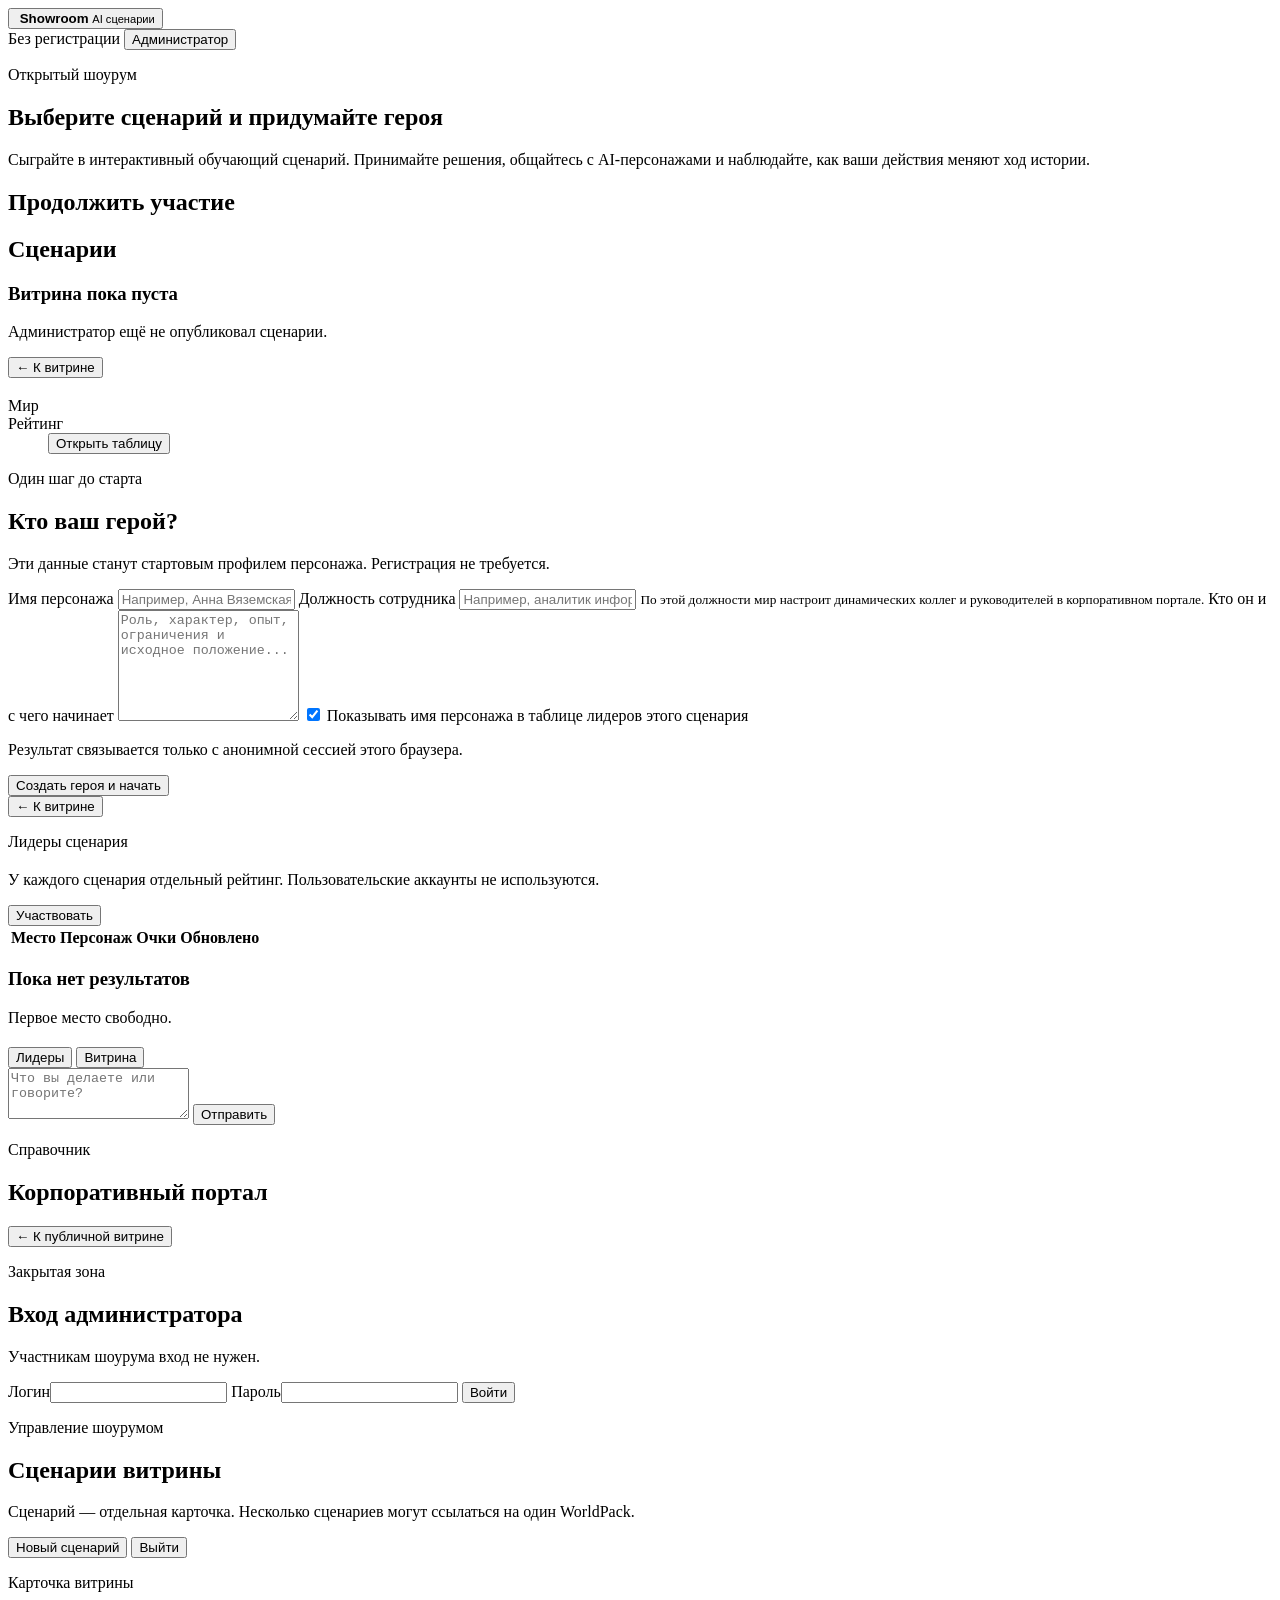
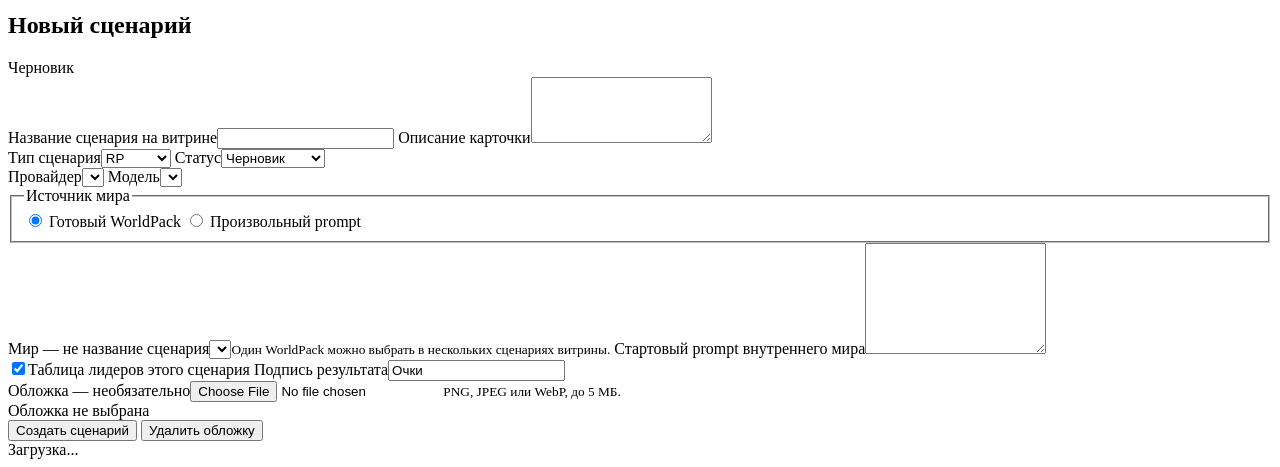
==== rp-showcase-gui/index.html @ 4f639c35 "Move showroom result binding into training worlds" ====
<!doctype html>
<html lang="ru">
<head>
  <meta charset="utf-8">
  <meta name="viewport" content="width=device-width, initial-scale=1">
  <meta name="color-scheme" content="light">
  <title>RP Showroom</title>
  <link rel="stylesheet" href="/styles.css?v=20260729-message-time-corporate-portal">
  <link rel="stylesheet" href="/pt-design.css?v=20260730-storefront-copy">
</head>
<body>
  <div class="ambient ambient-one"></div>
  <div class="ambient ambient-two"></div>

  <header class="site-header">
    <button class="brand-button" id="homeButton" type="button" aria-label="Открыть витрину">
      <span class="brand-mark"><img src="/assets/pt-mark.png" alt=""></span>
      <span>
        <strong>Showroom</strong>
        <small>AI сценарии</small>
      </span>
    </button>
    <div class="header-actions">
      <span class="public-badge">Без регистрации</span>
      <button class="button button-quiet" id="adminButton" type="button">Администратор</button>
    </div>
  </header>

  <main class="page-shell">
    <section class="view active" id="storefrontView">
      <div class="hero-block">
        <p class="eyebrow">Открытый шоурум</p>
        <h1>Выберите сценарий и придумайте героя</h1>
        <p class="hero-copy">Сыграйте в интерактивный обучающий сценарий. Принимайте решения, общайтесь с AI-персонажами и наблюдайте, как ваши действия меняют ход истории.</p>
      </div>

      <section class="resume-section hidden" id="resumeSection">
        <div class="section-heading">
          <div>
            <h2>Продолжить участие</h2>
          </div>
        </div>
        <div class="resume-list" id="resumeList"></div>
      </section>

      <section>
        <div class="section-heading">
          <div>
            <h2>Сценарии</h2>
          </div>
          <span class="muted" id="scenarioCount"></span>
        </div>
        <div class="scenario-grid" id="scenarioGrid"></div>
        <div class="empty-state hidden" id="scenarioEmpty">
          <h3>Витрина пока пуста</h3>
          <p>Администратор ещё не опубликовал сценарии.</p>
        </div>
      </section>
    </section>

    <section class="view" id="startView">
      <button class="back-button" type="button" data-open-view="storefront">← К витрине</button>
      <div class="start-layout">
        <article class="selected-scenario">
          <div class="selected-cover" id="selectedCover"></div>
          <p class="eyebrow" id="selectedMode"></p>
          <h1 id="selectedTitle"></h1>
          <p id="selectedDescription"></p>
          <dl class="scenario-facts">
            <div><dt>Мир</dt><dd id="selectedWorld"></dd></div>
            <div><dt>Рейтинг</dt><dd><button class="text-button" id="selectedLeaderboardButton" type="button">Открыть таблицу</button></dd></div>
          </dl>
        </article>

        <form class="surface form-stack" id="startForm">
          <div>
            <p class="eyebrow">Один шаг до старта</p>
            <h2>Кто ваш герой?</h2>
            <p class="muted">Эти данные станут стартовым профилем персонажа. Регистрация не требуется.</p>
          </div>
          <label>
            <span>Имя персонажа</span>
            <input id="characterNameInput" maxlength="120" required placeholder="Например, Анна Вяземская">
          </label>
          <label class="hidden" id="employeePositionField">
            <span>Должность сотрудника</span>
            <input id="employeePositionInput" maxlength="160" placeholder="Например, аналитик информационной безопасности">
            <small>По этой должности мир настроит динамических коллег и руководителей в корпоративном портале.</small>
          </label>
          <label>
            <span>Кто он и с чего начинает</span>
            <textarea id="characterPromptInput" maxlength="4000" required rows="7" placeholder="Роль, характер, опыт, ограничения и исходное положение..."></textarea>
          </label>
          <label class="switch-row">
            <input id="leaderboardOptInInput" type="checkbox" checked>
            <span>Показывать имя персонажа в таблице лидеров этого сценария</span>
          </label>
          <p class="privacy-note">Результат связывается только с анонимной сессией этого браузера.</p>
          <button class="button button-primary button-wide" type="submit">Создать героя и начать</button>
        </form>
      </div>
    </section>

    <section class="view" id="leaderboardView">
      <button class="back-button" type="button" data-open-view="storefront">← К витрине</button>
      <div class="leaderboard-header">
        <div>
          <p class="eyebrow">Лидеры сценария</p>
          <h1 id="leaderboardTitle"></h1>
          <p class="muted">У каждого сценария отдельный рейтинг. Пользовательские аккаунты не используются.</p>
        </div>
        <button class="button button-primary" id="leaderboardStartButton" type="button">Участвовать</button>
      </div>
      <div class="table-wrap surface">
        <table>
          <thead>
            <tr><th>Место</th><th>Персонаж</th><th class="number" id="leaderboardScoreLabel">Очки</th><th>Обновлено</th></tr>
          </thead>
          <tbody id="leaderboardBody"></tbody>
        </table>
        <div class="empty-state hidden" id="leaderboardEmpty">
          <h3>Пока нет результатов</h3>
          <p>Первое место свободно.</p>
        </div>
      </div>
    </section>

    <section class="view chat-view" id="chatView">
      <header class="chat-header">
        <div>
          <p class="eyebrow" id="chatMode"></p>
          <h1 id="chatTitle"></h1>
          <p class="muted" id="chatCharacter"></p>
        </div>
        <div class="chat-header-actions">
          <button class="button button-quiet" id="chatLeaderboardButton" type="button">Лидеры</button>
          <button class="button button-quiet" type="button" data-open-view="storefront">Витрина</button>
        </div>
      </header>
      <div class="chat-layout without-portal" id="chatLayout">
        <div class="chat-main">
          <div class="chat-thread" id="chatThread" aria-live="polite"></div>
          <form class="composer" id="messageForm">
            <textarea id="messageInput" maxlength="12000" rows="3" required placeholder="Что вы делаете или говорите?"></textarea>
            <button class="button button-primary" type="submit">Отправить</button>
          </form>
        </div>
        <aside class="corporate-portal hidden" id="corporatePortal" aria-label="Корпоративный портал">
          <div class="portal-heading">
            <p class="eyebrow">Справочник</p>
            <h2 id="portalTitle">Корпоративный портал</h2>
            <p class="portal-context" id="portalContext"></p>
          </div>
          <div class="portal-character-list" id="portalCharacterList"></div>
        </aside>
      </div>
    </section>

    <section class="view" id="adminLoginView">
      <button class="back-button" type="button" data-open-view="storefront">← К публичной витрине</button>
      <form class="surface admin-login" id="adminLoginForm">
        <p class="eyebrow">Закрытая зона</p>
        <h1>Вход администратора</h1>
        <p class="muted">Участникам шоурума вход не нужен.</p>
        <label><span>Логин</span><input id="adminUsernameInput" autocomplete="username" required></label>
        <label><span>Пароль</span><input id="adminPasswordInput" type="password" autocomplete="current-password" required></label>
        <button class="button button-primary button-wide" type="submit">Войти</button>
      </form>
    </section>

    <section class="view" id="adminView">
      <div class="admin-heading">
        <div>
          <p class="eyebrow">Управление шоурумом</p>
          <h1>Сценарии витрины</h1>
          <p class="muted">Сценарий — отдельная карточка. Несколько сценариев могут ссылаться на один WorldPack.</p>
        </div>
        <div class="header-actions">
          <button class="button" id="newScenarioButton" type="button">Новый сценарий</button>
          <button class="button button-quiet" id="adminLogoutButton" type="button">Выйти</button>
        </div>
      </div>

      <div class="admin-layout">
        <aside class="surface scenario-admin-list" id="adminScenarioList"></aside>
        <form class="surface form-stack" id="scenarioForm">
          <div class="form-heading">
            <div>
              <p class="eyebrow">Карточка витрины</p>
              <h2 id="scenarioFormTitle">Новый сценарий</h2>
            </div>
            <span class="status-pill" id="scenarioStatusPill">Черновик</span>
          </div>

          <label><span>Название сценария на витрине</span><input id="scenarioTitleInput" maxlength="160" required></label>
          <label><span>Описание карточки</span><textarea id="scenarioDescriptionInput" maxlength="1200" rows="4"></textarea></label>

          <div class="form-grid">
            <label><span>Тип сценария</span><select id="scenarioTypeSelect"><option value="rp">RP</option><option value="novel">Novel</option><option value="training">Training</option></select></label>
            <label><span>Статус</span><select id="scenarioStatusSelect"><option value="draft">Черновик</option><option value="published">Опубликован</option><option value="archived">Архив</option></select></label>
          </div>

          <div class="form-grid">
            <label><span>Провайдер</span><select id="providerSelect"></select></label>
            <label><span>Модель</span><select id="modelSelect" required></select></label>
          </div>

          <fieldset>
            <legend>Источник мира</legend>
            <div class="radio-row">
              <label><input type="radio" name="worldSource" value="preset" checked> Готовый WorldPack</label>
              <label><input type="radio" name="worldSource" value="prompt"> Произвольный prompt</label>
            </div>
          </fieldset>

          <label id="presetWorldField"><span>Мир — не название сценария</span><select id="worldpackSelect"></select><small>Один WorldPack можно выбрать в нескольких сценариях витрины.</small></label>
          <label class="hidden" id="promptWorldField"><span>Стартовый prompt внутреннего мира</span><textarea id="worldPromptInput" maxlength="6000" rows="7"></textarea></label>

          <div class="form-grid">
            <label class="switch-row"><input id="leaderboardEnabledInput" type="checkbox" checked><span>Таблица лидеров этого сценария</span></label>
            <label><span>Подпись результата</span><input id="leaderboardLabelInput" maxlength="80" value="Очки"></label>
          </div>

          <label><span>Обложка — необязательно</span><input id="coverInput" type="file" accept="image/png,image/jpeg,image/webp"><small>PNG, JPEG или WebP, до 5 МБ.</small></label>
          <div class="cover-preview" id="coverPreview">Обложка не выбрана</div>

          <div class="form-actions">
            <button class="button button-primary" id="scenarioSaveButton" type="submit">Создать сценарий</button>
            <button class="button button-quiet hidden" id="deleteCoverButton" type="button">Удалить обложку</button>
          </div>
        </form>
      </div>
    </section>
  </main>

  <div class="toast hidden" id="toast" role="status"></div>
  <div class="busy hidden" id="busy"><span class="spinner"></span><span id="busyText">Загрузка...</span></div>

  <script src="/structured-content.js?v=20260729-messenger-boundary" defer></script>
  <script src="/message-time.js?v=20260729-message-time" defer></script>
  <script src="/app.js?v=20260730-world-owned-result" defer></script>
</body>
</html>
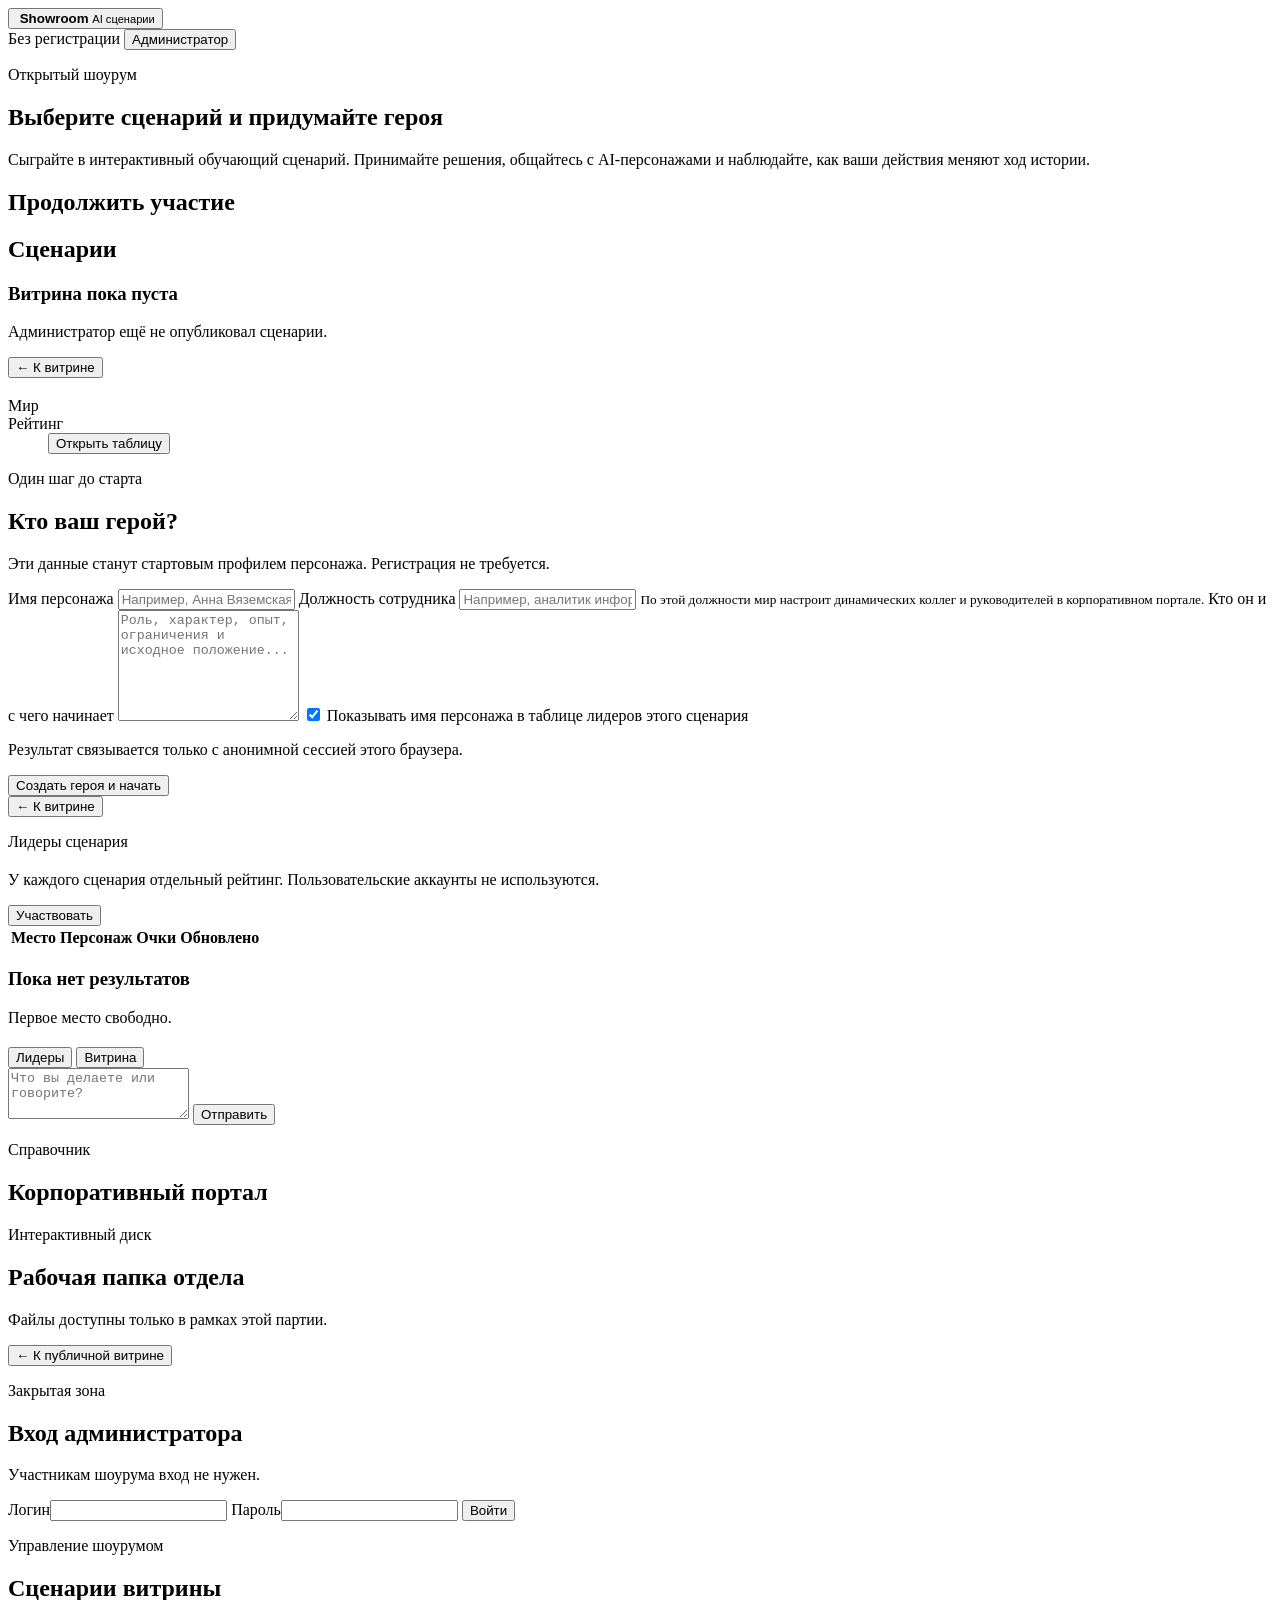
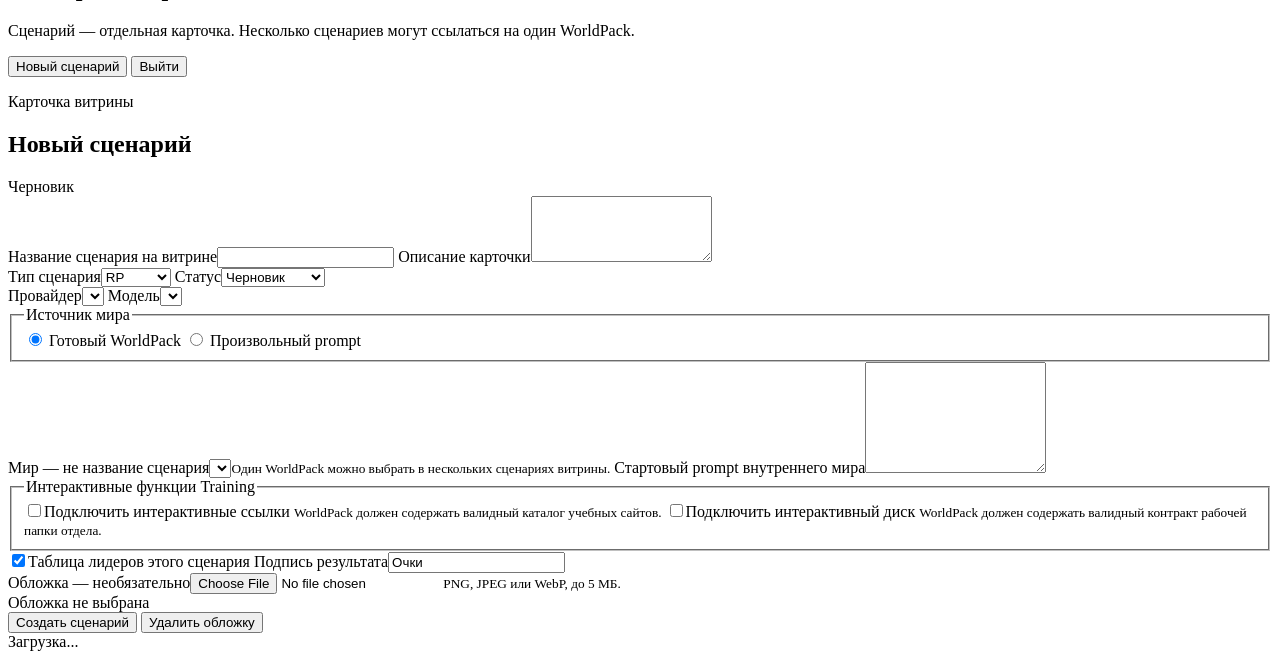
==== commit fcc4f1e6: "feat(rp-stack): add training interaction capabilities" ====
--- a/rp-showcase-gui/index.html
+++ b/rp-showcase-gui/index.html
@@ -5,8 +5,9 @@
   <meta name="viewport" content="width=device-width, initial-scale=1">
   <meta name="color-scheme" content="light">
   <title>RP Showroom</title>
-  <link rel="stylesheet" href="/styles.css?v=20260729-message-time-corporate-portal">
-  <link rel="stylesheet" href="/pt-design.css?v=20260730-storefront-copy">
+  <link rel="stylesheet" href="/styles.css?v=20260803-training-workspace">
+  <link rel="stylesheet" href="/pt-design.css?v=20260730-turn-rating">
+  <link rel="stylesheet" href="/training-artifacts.css?v=20260731-messenger-links">
 </head>
 <body>
   <div class="ambient ambient-one"></div>
@@ -145,14 +146,25 @@
             <button class="button button-primary" type="submit">Отправить</button>
           </form>
         </div>
-        <aside class="corporate-portal hidden" id="corporatePortal" aria-label="Корпоративный портал">
-          <div class="portal-heading">
-            <p class="eyebrow">Справочник</p>
-            <h2 id="portalTitle">Корпоративный портал</h2>
-            <p class="portal-context" id="portalContext"></p>
-          </div>
-          <div class="portal-character-list" id="portalCharacterList"></div>
-        </aside>
+        <div class="chat-sidebars hidden" id="chatSidebars">
+          <aside class="corporate-portal hidden" id="corporatePortal" aria-label="Корпоративный портал">
+            <div class="portal-heading">
+              <p class="eyebrow">Справочник</p>
+              <h2 id="portalTitle">Корпоративный портал</h2>
+              <p class="portal-context" id="portalContext"></p>
+            </div>
+            <div class="portal-character-list" id="portalCharacterList"></div>
+          </aside>
+          <aside class="training-workspace hidden" id="trainingWorkspace" aria-label="Рабочая папка отдела">
+            <div class="portal-heading">
+              <p class="eyebrow">Интерактивный диск</p>
+              <h2>Рабочая папка отдела</h2>
+              <p class="portal-context">Файлы доступны только в рамках этой партии.</p>
+            </div>
+            <div class="workspace-tree" id="workspaceTree"></div>
+            <div class="workspace-preview hidden" id="workspacePreview"></div>
+          </aside>
+        </div>
       </div>
     </section>
 
@@ -216,6 +228,14 @@
           <label id="presetWorldField"><span>Мир — не название сценария</span><select id="worldpackSelect"></select><small>Один WorldPack можно выбрать в нескольких сценариях витрины.</small></label>
           <label class="hidden" id="promptWorldField"><span>Стартовый prompt внутреннего мира</span><textarea id="worldPromptInput" maxlength="6000" rows="7"></textarea></label>
 
+          <fieldset class="capability-panel hidden" id="trainingCapabilitiesField">
+            <legend>Интерактивные функции Training</legend>
+            <label class="switch-row"><input id="interactiveLinksEnabledInput" type="checkbox"><span>Подключить интерактивные ссылки</span></label>
+            <small id="interactiveLinksHint">WorldPack должен содержать валидный каталог учебных сайтов.</small>
+            <label class="switch-row"><input id="interactiveWorkspaceEnabledInput" type="checkbox"><span>Подключить интерактивный диск</span></label>
+            <small id="interactiveWorkspaceHint">WorldPack должен содержать валидный контракт рабочей папки отдела.</small>
+          </fieldset>
+
           <div class="form-grid">
             <label class="switch-row"><input id="leaderboardEnabledInput" type="checkbox" checked><span>Таблица лидеров этого сценария</span></label>
             <label><span>Подпись результата</span><input id="leaderboardLabelInput" maxlength="80" value="Очки"></label>
@@ -238,6 +258,7 @@
 
   <script src="/structured-content.js?v=20260729-messenger-boundary" defer></script>
   <script src="/message-time.js?v=20260729-message-time" defer></script>
-  <script src="/app.js?v=20260730-world-owned-result" defer></script>
+  <script src="/training-artifacts.js?v=20260731-messenger-links" defer></script>
+  <script src="/app.js?v=20260803-training-workspace" defer></script>
 </body>
 </html>
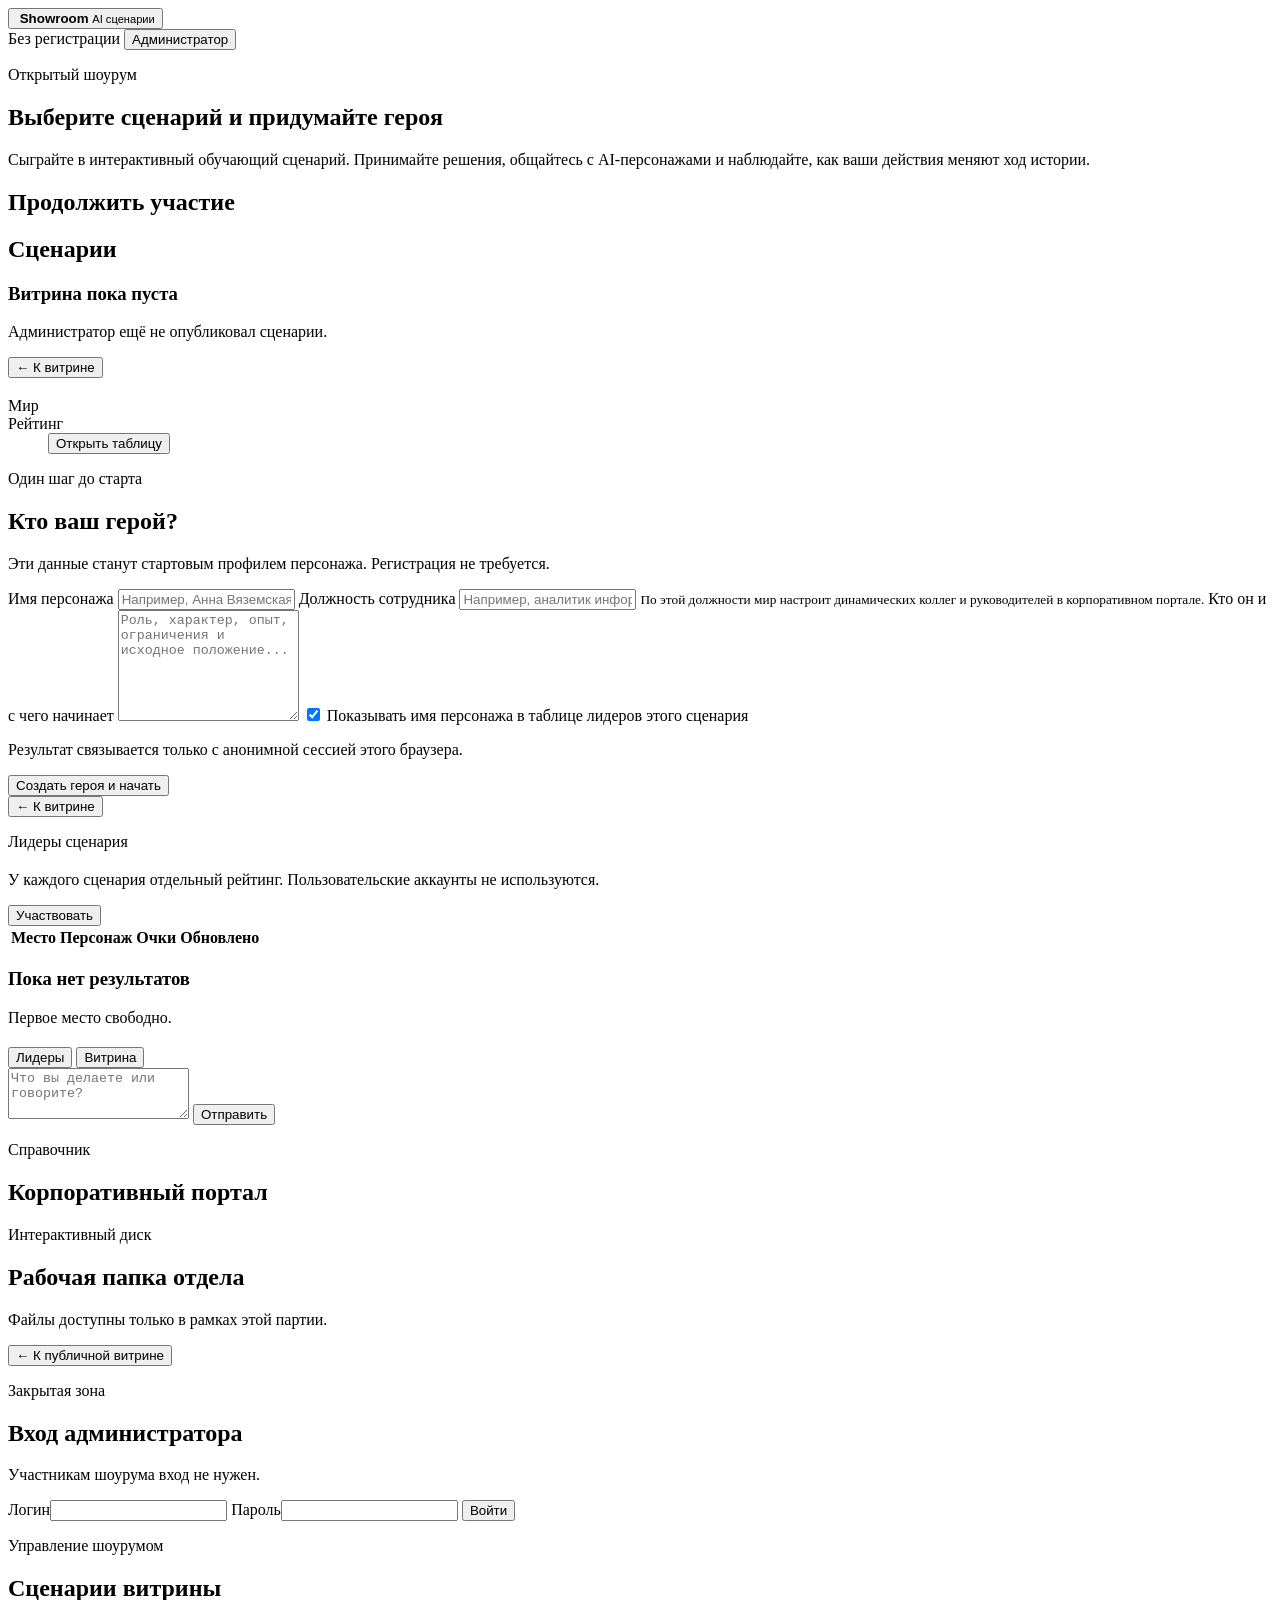
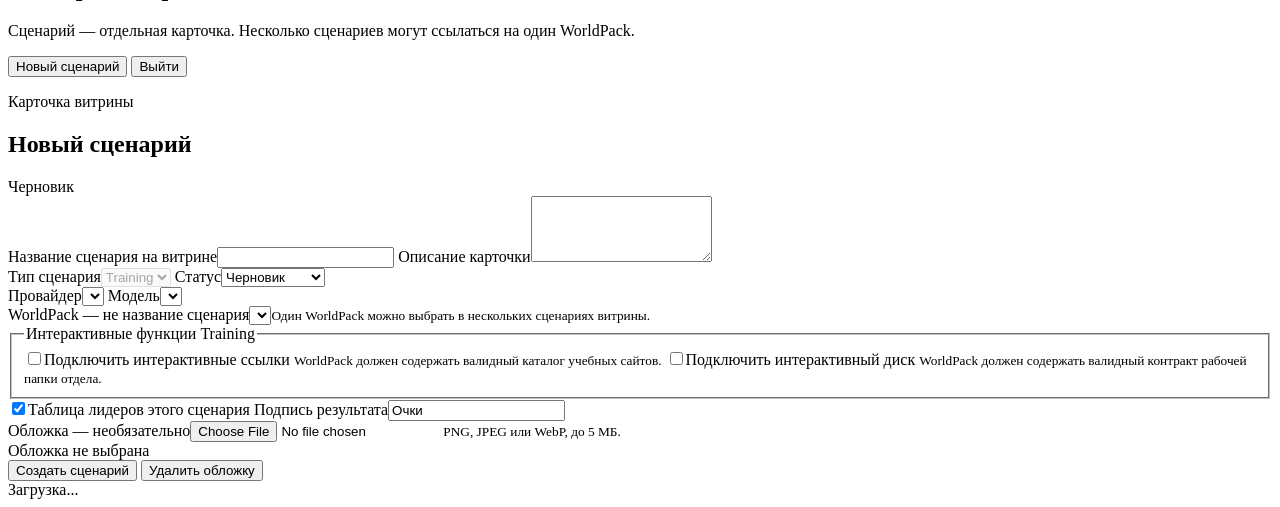
==== commit 42998181: "feat: bootstrap training-only Awareness Showroom" ====
--- a/rp-showcase-gui/index.html
+++ b/rp-showcase-gui/index.html
@@ -4,7 +4,7 @@
   <meta charset="utf-8">
   <meta name="viewport" content="width=device-width, initial-scale=1">
   <meta name="color-scheme" content="light">
-  <title>RP Showroom</title>
+  <title>Awareness Showroom</title>
   <link rel="stylesheet" href="/styles.css?v=20260803-training-workspace">
   <link rel="stylesheet" href="/pt-design.css?v=20260730-turn-rating">
   <link rel="stylesheet" href="/training-artifacts.css?v=20260731-messenger-links">
@@ -208,7 +208,7 @@
           <label><span>Описание карточки</span><textarea id="scenarioDescriptionInput" maxlength="1200" rows="4"></textarea></label>
 
           <div class="form-grid">
-            <label><span>Тип сценария</span><select id="scenarioTypeSelect"><option value="rp">RP</option><option value="novel">Novel</option><option value="training">Training</option></select></label>
+            <label><span>Тип сценария</span><select id="scenarioTypeSelect" disabled><option value="training">Training</option></select></label>
             <label><span>Статус</span><select id="scenarioStatusSelect"><option value="draft">Черновик</option><option value="published">Опубликован</option><option value="archived">Архив</option></select></label>
           </div>
 
@@ -217,18 +217,9 @@
             <label><span>Модель</span><select id="modelSelect" required></select></label>
           </div>
 
-          <fieldset>
-            <legend>Источник мира</legend>
-            <div class="radio-row">
-              <label><input type="radio" name="worldSource" value="preset" checked> Готовый WorldPack</label>
-              <label><input type="radio" name="worldSource" value="prompt"> Произвольный prompt</label>
-            </div>
-          </fieldset>
-
-          <label id="presetWorldField"><span>Мир — не название сценария</span><select id="worldpackSelect"></select><small>Один WorldPack можно выбрать в нескольких сценариях витрины.</small></label>
-          <label class="hidden" id="promptWorldField"><span>Стартовый prompt внутреннего мира</span><textarea id="worldPromptInput" maxlength="6000" rows="7"></textarea></label>
-
-          <fieldset class="capability-panel hidden" id="trainingCapabilitiesField">
+          <label><span>WorldPack — не название сценария</span><select id="worldpackSelect" required></select><small>Один WorldPack можно выбрать в нескольких сценариях витрины.</small></label>
+
+          <fieldset class="capability-panel" id="trainingCapabilitiesField">
             <legend>Интерактивные функции Training</legend>
             <label class="switch-row"><input id="interactiveLinksEnabledInput" type="checkbox"><span>Подключить интерактивные ссылки</span></label>
             <small id="interactiveLinksHint">WorldPack должен содержать валидный каталог учебных сайтов.</small>
